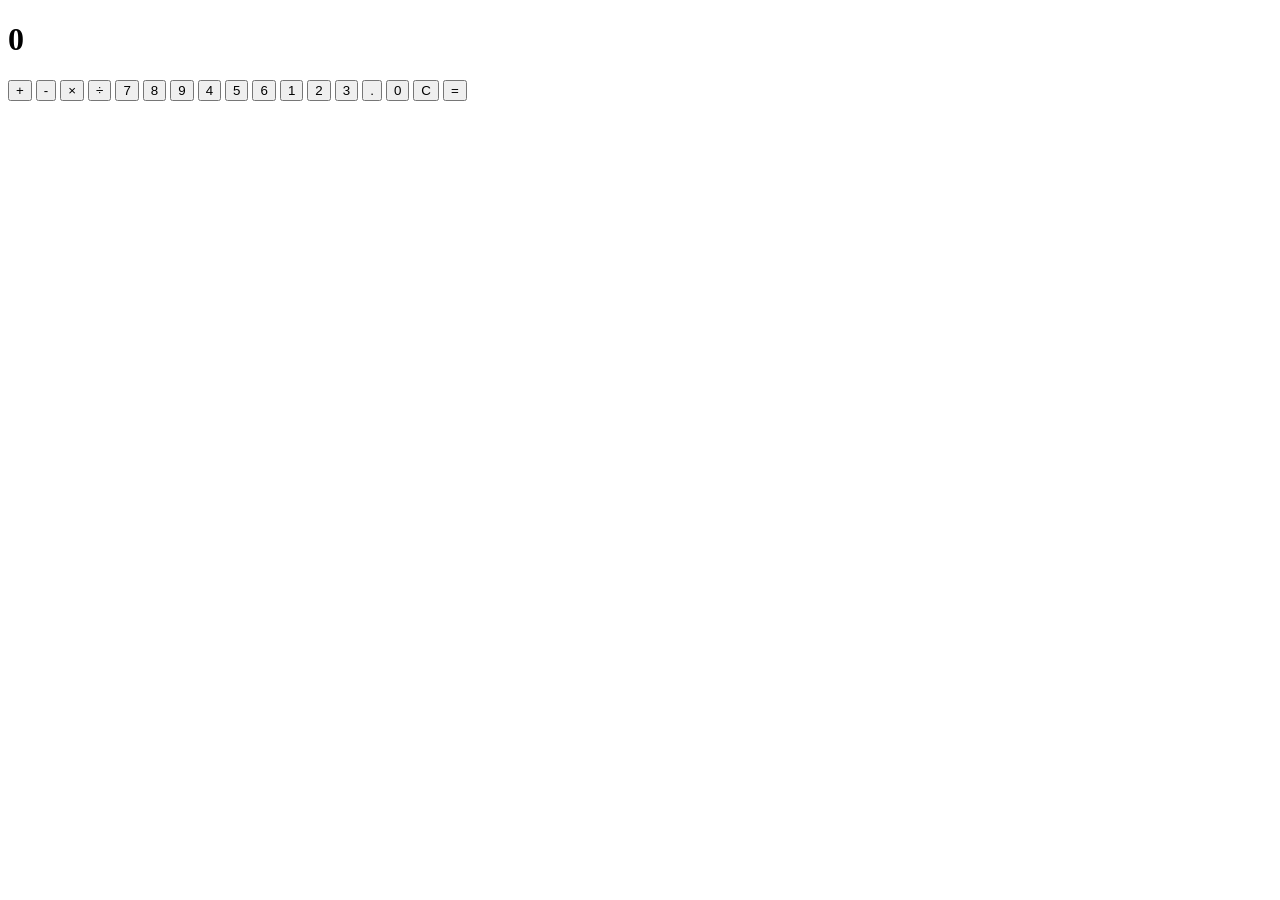
==== Projects/Calculator/index.html @ 50826712 "HTML Structure added Calculator project" ====
<!DOCTYPE html>
<html lang="en">
<head>
  <meta charset="UTF-8">
  <meta name="viewport" content="width=device-width, initial-scale=1.0">
  <title>Calculator</title>
</head>
<body>
    <!-- Calculator -->
    <div class="calculator">
      <!-- Display -->
      <div class="calculator-display">
        <h1>0</h1>
      </div>
      <!-- Buttons -->
      <div class="calculator-buttons">
        <button class="operator" value="+">+</button>
        <button class="operator" value="-">-</button>
        <button class="operator" value="*">×</button>
        <button class="operator" value="/">÷</button>
        <button value="7">7</button>
        <button value="8">8</button>
        <button value="9">9</button>
        <button value="4">4</button>
        <button value="5">5</button>
        <button value="6">6</button>
        <button value="1">1</button>
        <button value="2">2</button>
        <button value="3">3</button>
        <button class="decimal" value=".">.</button>
        <button value="0">0</button>
        <button class="clear" id="clear-btn">C</button>
        <button class="equal-sign operator" value="=">=</button>
        <script src="script.js"></script>
      </div>
    </div>
  </div>
</body>
</html>
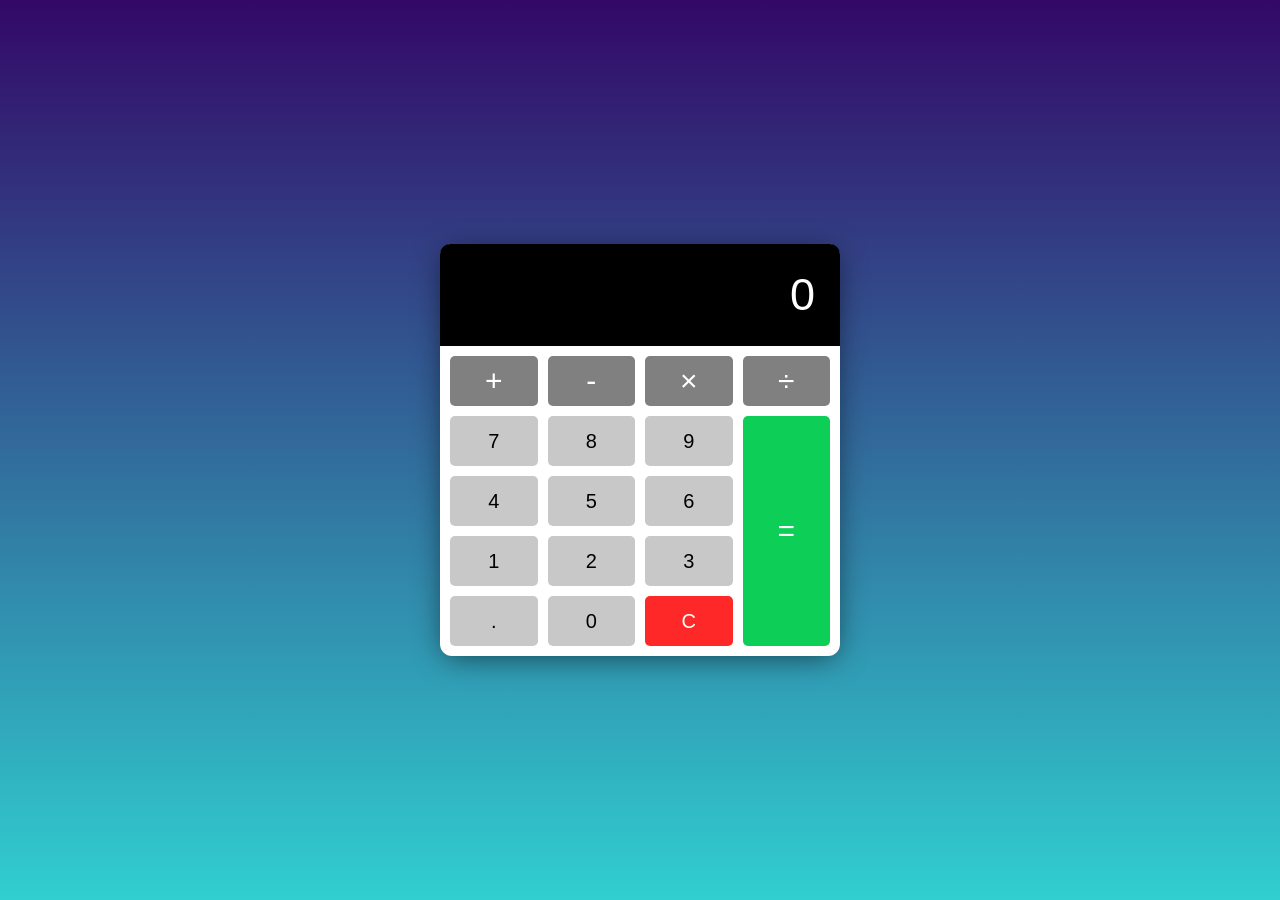
==== commit 53c07778: "Styles added Calculator project" ====
--- a/Projects/Calculator/index.html
+++ b/Projects/Calculator/index.html
@@ -3,6 +3,7 @@
 <head>
   <meta charset="UTF-8">
   <meta name="viewport" content="width=device-width, initial-scale=1.0">
+  <link rel="stylesheet" href="style.css">
   <title>Calculator</title>
 </head>
 <body>
--- a/Projects/Calculator/style.css
+++ b/Projects/Calculator/style.css
@@ -0,0 +1,116 @@
+html {
+  box-sizing: border-box;
+}
+
+body {
+  margin: 0;
+  min-height: 100vh;
+  display: flex;
+  justify-content: center;
+  align-items: center;
+  background: whitesmoke;
+  background: linear-gradient(to top, #30cfd0 0%, #330867 100%);
+}
+
+.calculator {
+  background: white;
+  width: 400px;
+  border-radius: 12px;
+  box-shadow: 0 5px 30px -5px rgba(0, 0, 0, 0.6);
+}
+
+/* Display */
+.calculator-display {
+  background: black;
+  color: white;
+  margin: 0;
+  display: flex;
+  align-items: center;
+  justify-content: flex-end;
+  border-radius: 10px 10px 0 0;
+  max-width: 100%;
+}
+
+.calculator-display h1 {
+  margin: 0;
+  padding: 25px;
+  font-size: 45px;
+  font-family: "Arial", sans-serif;
+  font-weight: 100;
+  overflow-x: auto;
+}
+
+/* Custom Scrollbar */
+::-webkit-scrollbar {
+  width: 5px;
+}
+
+::-webkit-scrollbar-track {
+  background: #f1f1f1;
+}
+
+::-webkit-scrollbar-thumb {
+  background: #888;
+}
+
+::-webkit-scrollbar-thumb:hover {
+  background: #555;
+}
+
+/* Buttons */
+.calculator-buttons {
+  display: grid;
+  grid-gap: 10px;
+  grid-template-columns: repeat(4, 1fr);
+  padding: 10px;
+}
+
+button {
+  min-height: 50px;
+  font-size: 20px;
+  font-weight: 100;
+  border: none;
+  background: rgb(200, 200, 200);
+  border-radius: 5px;
+  cursor: pointer;
+}
+
+button:hover {
+  filter: brightness(110%);
+}
+
+button:active {
+  transform: translateY(1px);
+}
+
+button:focus {
+  outline: none;
+}
+
+.operator {
+  background: grey;
+  color: white;
+  font-size: 30px;
+}
+
+.clear {
+  background: rgb(255, 40, 40);
+  color: white;
+}
+
+.clear:hover {
+  filter: brightness(90%);
+}
+
+.equal-sign {
+  grid-column: -2;
+  grid-row: 2 / span 4;
+  background: rgb(13, 206, 87);
+}
+
+/* Media Query: Large Smartphone (Vertical) */
+@media screen and (max-width: 600px) {
+  .calculator {
+    width: 95%;
+  }
+}
